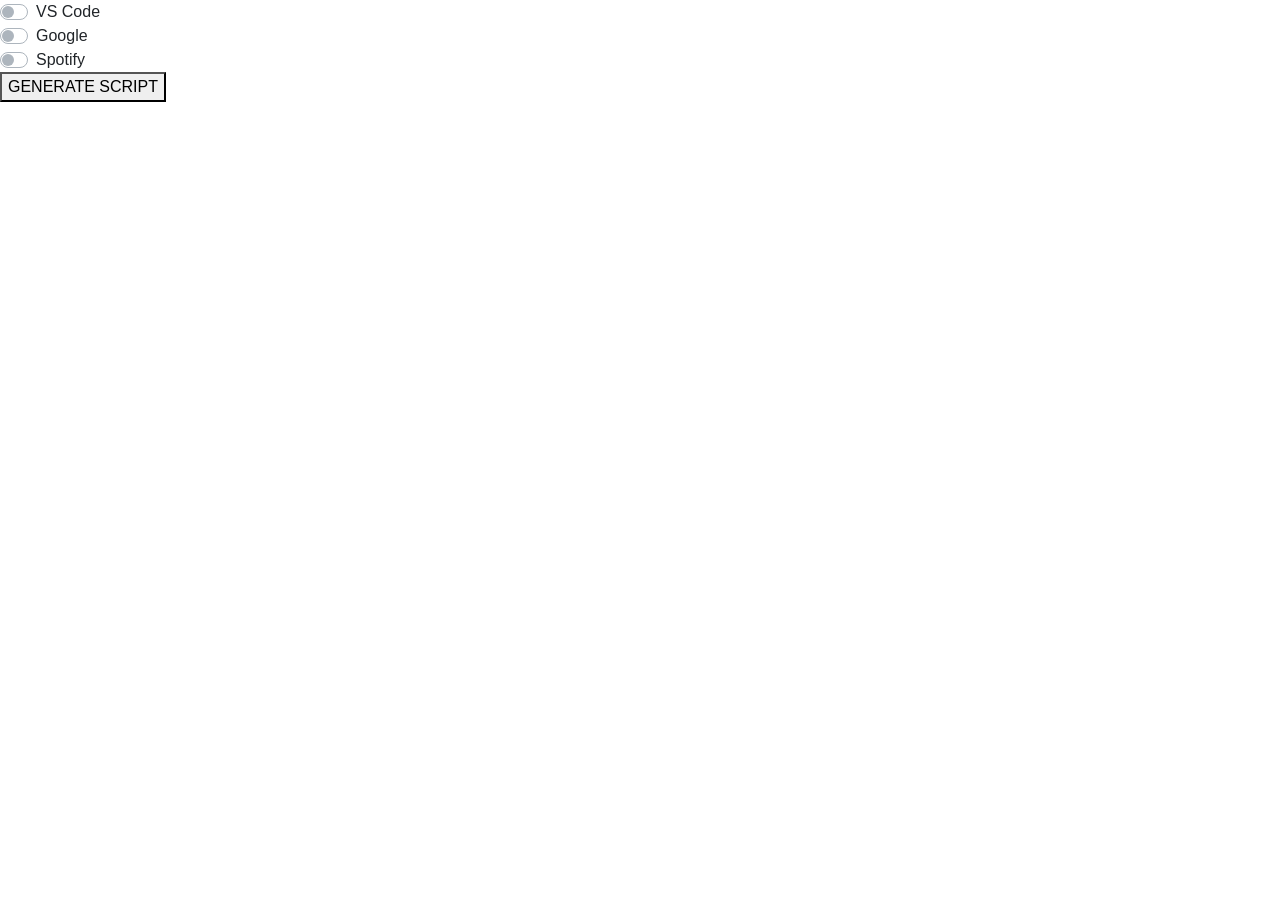
==== index.html @ 5d3c7fc2 "Add initial HTML structure and JavaScript function for script generation" ====
<!DOCTYPE html>
<html lang="en">
<head>
    <meta charset="UTF-8">
    <meta name="viewport" content="width=device-width, initial-scale=1.0">
    <link rel="stylesheet" href="https://stackpath.bootstrapcdn.com/bootstrap/4.6.2/css/bootstrap.min.css">
    <link rel="stylesheet" href="style.css">
    
    <title>Linux Setup Generator</title>
</head>
<body>

    <div class="custom-control custom-switch">
        <input type="checkbox" class="custom-control-input" id="mySwitchv" value="vscode">
        <label class="custom-control-label" for="mySwitch">VS Code</label>
    </div>

    <div class="custom-control custom-switch">
        <input type="checkbox" class="custom-control-input" id="mySwitchg" value="google">
        <label class="custom-control-label" for="mySwitch">Google</label>
    </div>

    <div class="custom-control custom-switch">
        <input type="checkbox" class="custom-control-input" id="mySwitchs" value="spotify">
        <label class="custom-control-label" for="mySwitch">Spotify</label>
    </div>

    <button type="button" onclick="generate()">GENERATE SCRIPT</button>


</body>
<script src="script.js"></script>
</html>
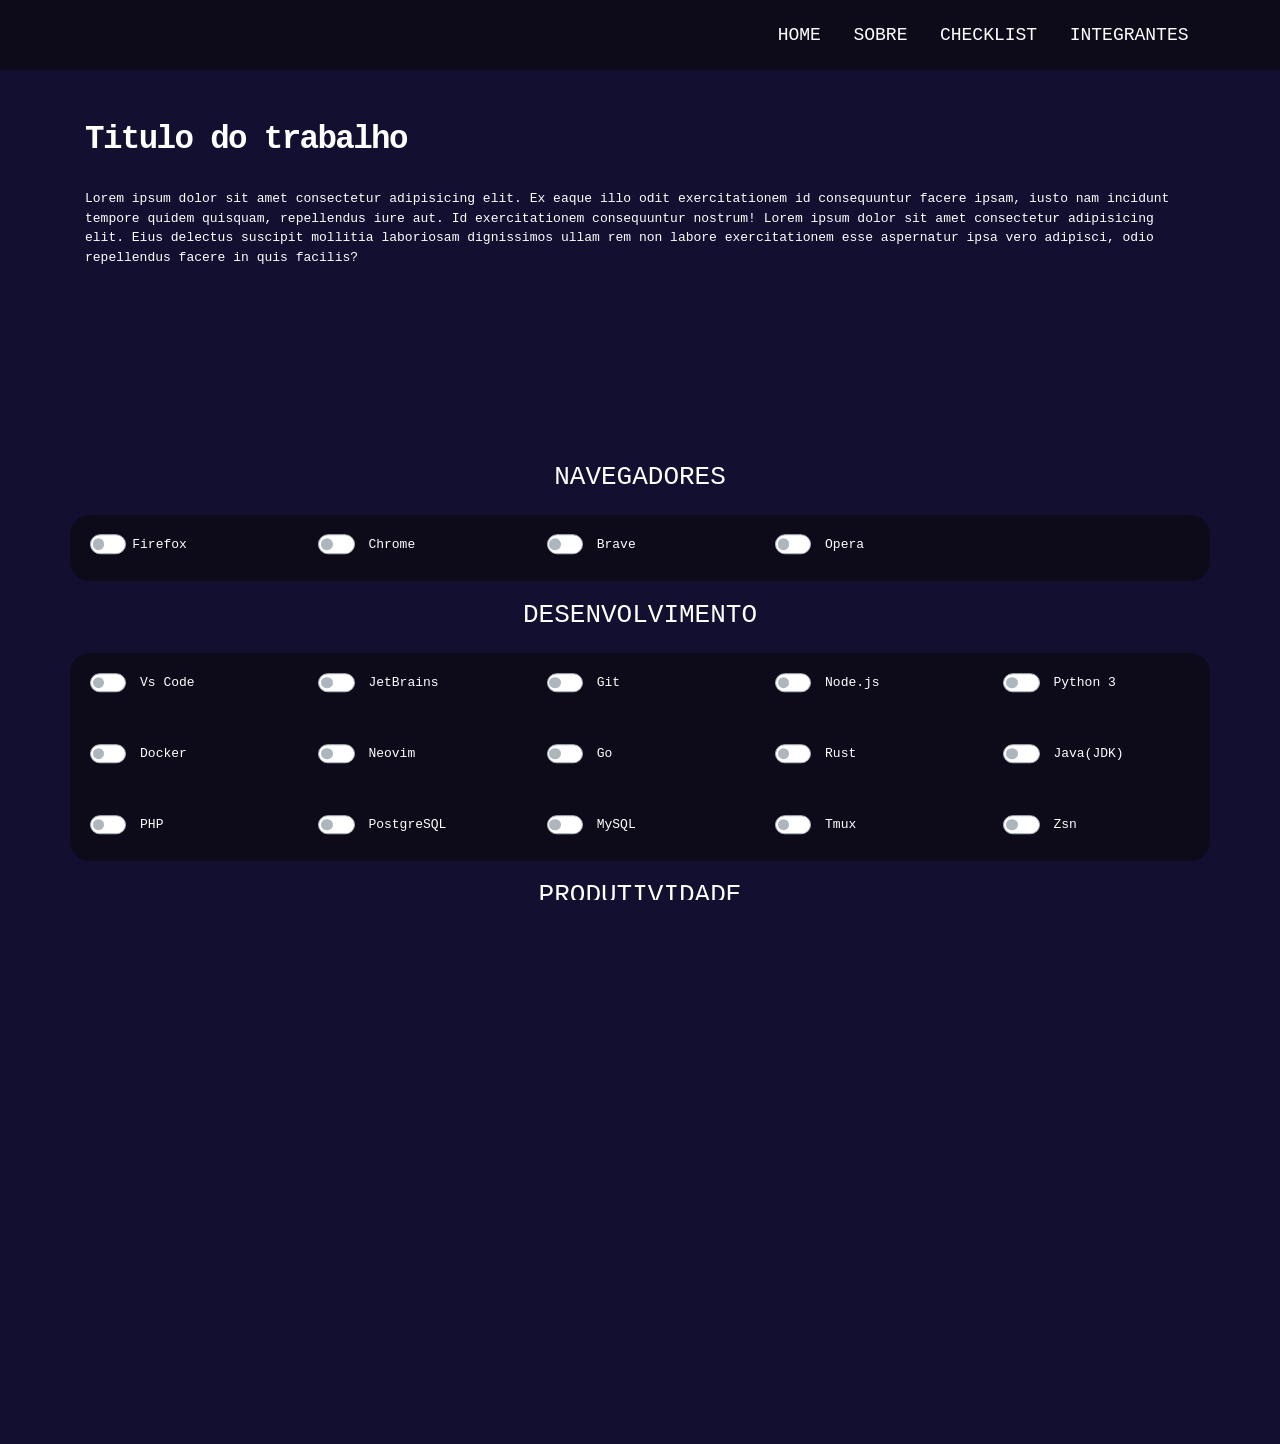
==== commit b00f8b56: "Criação das seções" ====
--- a/index.html
+++ b/index.html
@@ -1,33 +1,449 @@
 <!DOCTYPE html>
-<html lang="en">
+<html lang="pt-br">
 <head>
     <meta charset="UTF-8">
-    <meta name="viewport" content="width=device-width, initial-scale=1.0">
-    <link rel="stylesheet" href="https://stackpath.bootstrapcdn.com/bootstrap/4.6.2/css/bootstrap.min.css">
-    <link rel="stylesheet" href="style.css">
-    
-    <title>Linux Setup Generator</title>
+    <meta name="viewport" content="width=device-width, initial-scale=1, shrink-to-fit=no">
+
+    <link rel="stylesheet" href="https://cdn.jsdelivr.net/npm/bootstrap@4.6.2/dist/css/bootstrap.min.css">
+
+
+    <!--<link rel="stylesheet" href="https://cdn.jsdelivr.net/npm/bootstrap@4.1.3/dist/css/bootstrap.min.css" integrity="sha384-MCw98/SFnGE8fJT3GXwEOngsV7Zt27NXFoaoApmYm81iuXoPkFOJwJ8ERdknLPMO" crossorigin="anonymous">-->
+
+    <link rel="stylesheet" href="https://cdn.jsdelivr.net/npm/bootstrap-icons/font/bootstrap-icons.css">
+
+
+
+    <link rel="stylesheet" href="style.css" type="text/css">
+
+    <title>Linux</title>
 </head>
 <body>
-
-    <div class="custom-control custom-switch">
-        <input type="checkbox" class="custom-control-input" id="mySwitchv" value="vscode">
-        <label class="custom-control-label" for="mySwitch">VS Code</label>
-    </div>
-
-    <div class="custom-control custom-switch">
-        <input type="checkbox" class="custom-control-input" id="mySwitchg" value="google">
-        <label class="custom-control-label" for="mySwitch">Google</label>
-    </div>
-
-    <div class="custom-control custom-switch">
-        <input type="checkbox" class="custom-control-input" id="mySwitchs" value="spotify">
-        <label class="custom-control-label" for="mySwitch">Spotify</label>
-    </div>
-
-    <button type="button" onclick="generate()">GENERATE SCRIPT</button>
-
-
+    <header > <!--Inicio header-->
+        <nav class="navbar navbar-expand-md navbar-dark  fixed-top nav-custom">
+            <div class="container">
+                 <a href="index.html" class="navbar-brand">
+                    <i class="bi bi-tux" style="font-size: 2em;"></i>
+                 </a>
+                 <button class="navbar-toggler " data-toggle="collapse" data-target="#principal">
+                    <span class="navbar-toggler-icon " ></span>
+                 </button>
+                 <div class="collapse navbar-collapse" id="principal">
+                    <ul class="navbar-nav ml-auto justify-content-between" style="gap: 1.5rem;">
+                        <li class="nav-item">
+                            <a href="" class="nav-link">HOME</a>
+                        </li>
+                        <li class="nav-item">
+                            <a href="" class="nav-link">SOBRE</a>
+                        </li>
+                        <li class="nav-item">
+                            <a href="" class="nav-link">CHECKLIST</a>
+                        </li>
+                        <li class="nav-item">
+                            <a href="" class="nav-link">INTEGRANTES</a>
+                        </li>
+
+                    </ul>
+                 </div>
+            </div>
+        </nav>
+    </header> <!--Fim header-->
+
+    <section id="home" class="d-flex">
+        <div class="container " >
+            <div class="row">
+                <div class="col-md-12">
+                    <div>
+                        <h1>Titulo do trabalho</h1>
+                        <p>Lorem ipsum dolor sit amet consectetur adipisicing elit. Ex eaque illo odit exercitationem id consequuntur facere ipsam, iusto nam incidunt tempore quidem quisquam, repellendus iure aut. Id exercitationem consequuntur nostrum! Lorem ipsum dolor sit amet consectetur adipisicing elit. Eius delectus suscipit mollitia laboriosam dignissimos ullam rem non labore exercitationem esse aspernatur ipsa vero adipisci, odio repellendus facere in quis facilis?</p>
+                    </div>
+                </div>
+            </div>
+        </div>
+    </section>
+
+
+    <section id="checklist">
+        <div class="container">
+            <div class="row">
+                <div class="col-md-12 text-center">
+                    <h2>NAVEGADORES</h2>
+                </div>
+                <div class="col-md-12 d-flex flex-wrap  custom-section mb-4"> <!--browsers-->
+                    
+                    <div class="custom-control custom-switch mb-2 col-md-2">
+                        <input type="checkbox" class="custom-control-input " id="firefox">
+                        <label class="custom-control-label " for="firefox" >
+                            <span class="text-white ml-3"> Firefox </span>
+                            <img src="https://img.logo.dev/name/firefox?token=pk_ETBv29ZDQqmR3LZLxgvV_g&size=20&retina=true" class=" rounded-lg" alt="">
+                            
+
+                        </label>
+                    </div>
+                    <div class="custom-control custom-switch mb-2 col-md-2">
+                        <input type="checkbox" class="custom-control-input " id="chrome">
+                        <label class="custom-control-label " for="chrome" >
+                            <img src="https://img.logo.dev/name/google%20chrome?token=pk_ETBv29ZDQqmR3LZLxgvV_g&size=20&retina=true" class="ml-3 rounded-lg" alt="">
+                            <span class="text-white"> Chrome </span>
+
+                        </label>
+                    </div>
+                    <div class="custom-control custom-switch mb-2 col-md-2">
+                        <input type="checkbox" class="custom-control-input " id="brave">
+                        <label class="custom-control-label " for="brave" >
+                            <img src="https://img.logo.dev/name/brave?token=pk_ETBv29ZDQqmR3LZLxgvV_g&size=20&retina=true" class="ml-3 rounded-lg" alt="">
+                            <span class="text-white"> Brave </span>
+
+                        </label>
+                    </div>
+                    <div class="custom-control custom-switch mb-2 col-md-2">
+                        <input type="checkbox" class="custom-control-input " id="opera">
+                        <label class="custom-control-label " for="opera" >
+                            <img src="https://img.logo.dev/name/opera?token=pk_ETBv29ZDQqmR3LZLxgvV_g&size=20&retina=true" class="ml-3 rounded-lg" alt="">
+                            <span class="text-white"> Opera </span>
+
+                        </label>
+                    </div>
+                  
+                   
+                </div> <!--Fim browsers-->
+                <div class="col-md-12 text-center">
+                    <h2>DESENVOLVIMENTO</h2>
+                </div>
+                <div class="col-md-12 d-flex flex-wrap  custom-section mb-4"> <!--Desenvolvimento-->
+                    <div class="custom-control custom-switch mb-2 col-md-2">
+                        <input type="checkbox" class="custom-control-input " id="vscode">
+                        <label class="custom-control-label " for="vscode" >
+                            <img src="https://img.logo.dev/name/vs%20code?token=pk_ETBv29ZDQqmR3LZLxgvV_g&size=20&retina=true" class="ml-3 rounded-lg" alt="">
+                            <span class="text-white"> Vs Code </span>
+
+                        </label>
+                    </div>
+                    <div class="custom-control custom-switch mb-2 col-md-2">
+                        <input type="checkbox" class="custom-control-input " id="jetbrains">
+                        <label class="custom-control-label " for="jetbrains" >
+                            <img src="https://img.logo.dev/name/jetBrains%20toolbox?token=pk_ETBv29ZDQqmR3LZLxgvV_g&size=20&retina=true" class="ml-3 rounded-lg" alt="">
+                            <span class="text-white"> JetBrains  </span>
+
+                        </label>
+                    </div>
+                    <div class="custom-control custom-switch mb-2 col-md-2">
+                        <input type="checkbox" class="custom-control-input " id="git">
+                        <label class="custom-control-label " for="git" >
+                            <img src="https://img.logo.dev/name/git?token=pk_ETBv29ZDQqmR3LZLxgvV_g&size=20&retina=true" class="ml-3 rounded-lg" alt="">
+                            <span class="text-white"> Git </span>
+
+                        </label>
+                    </div>
+                    <div class="custom-control custom-switch mb-2 col-md-2">
+                        <input type="checkbox" class="custom-control-input " id="nodejs">
+                        <label class="custom-control-label " for="nodejs" >
+                            <img src="https://img.logo.dev/name/node%20js?token=pk_ETBv29ZDQqmR3LZLxgvV_g&size=20&retina=true" class="ml-3 rounded-lg" alt="">
+                            <span class="text-white"> Node.js </span>
+
+                        </label>
+                    </div>
+                    <div class="custom-control custom-switch mb-2 col-md-2">
+                        <input type="checkbox" class="custom-control-input " id="python">
+                        <label class="custom-control-label " for="python" >
+                            <img src="https://img.logo.dev/name/python%203?token=pk_ETBv29ZDQqmR3LZLxgvV_g&size=20&retina=true" class="ml-3 rounded-lg" alt="">
+                            <span class="text-white"> Python 3 </span>
+
+                        </label>
+                    </div>
+                    <div class="custom-control custom-switch mb-2 col-md-2">
+                        <input type="checkbox" class="custom-control-input " id="docker">
+                        <label class="custom-control-label " for="docker" >
+                            <img src="https://img.logo.dev/name/docker?token=pk_ETBv29ZDQqmR3LZLxgvV_g&size=20&retina=true" class="ml-3 rounded-lg" alt="">
+                            <span class="text-white"> Docker </span>
+
+                        </label>
+                    </div>
+                    <div class="custom-control custom-switch mb-2 col-md-2">
+                        <input type="checkbox" class="custom-control-input " id="neovim">
+                        <label class="custom-control-label " for="neovim" >
+                            <img src="https://img.logo.dev/name/neovim?token=pk_ETBv29ZDQqmR3LZLxgvV_g&size=20&retina=true" class="ml-3 rounded-lg" alt="">
+                            <span class="text-white"> Neovim </span>
+
+                        </label>
+                    </div>
+                    <div class="custom-control custom-switch mb-2 col-md-2">
+                        <input type="checkbox" class="custom-control-input " id="go">
+                        <label class="custom-control-label " for="go" >
+                            <img src="https://img.logo.dev/name/go?token=pk_ETBv29ZDQqmR3LZLxgvV_g&size=20&retina=true" class="ml-3 rounded-lg" alt="">
+                            <span class="text-white"> Go </span>
+
+                        </label>
+                    </div>
+                    <div class="custom-control custom-switch mb-2 col-md-2">
+                        <input type="checkbox" class="custom-control-input " id="rust">
+                        <label class="custom-control-label " for="rust" >
+                            <img src="https://img.logo.dev/name/rust?token=pk_ETBv29ZDQqmR3LZLxgvV_g&size=20&retina=true" class="ml-3 rounded-lg" alt="">
+                            <span class="text-white"> Rust </span>
+
+                        </label>
+                    </div>
+                    <div class="custom-control custom-switch mb-2 col-md-2">
+                        <input type="checkbox" class="custom-control-input " id="java">
+                        <label class="custom-control-label " for="java" >
+                            <img src="https://img.logo.dev/java.com?token=pk_ETBv29ZDQqmR3LZLxgvV_g&size=20&retina=true" class="ml-3 rounded-lg" alt="">
+                            <span class="text-white"> Java(JDK) </span>
+
+                        </label>
+                    </div>
+                    <div class="custom-control custom-switch mb-2 col-md-2">
+                        <input type="checkbox" class="custom-control-input " id="php">
+                        <label class="custom-control-label " for="php" >
+                            <img src="https://img.logo.dev/name/php?token=pk_ETBv29ZDQqmR3LZLxgvV_g&size=20&retina=true" class="ml-3 rounded-lg" alt="">
+                            <span class="text-white"> PHP </span>
+
+                        </label>
+                    </div>
+                    <div class="custom-control custom-switch mb-2 col-md-2">
+                        <input type="checkbox" class="custom-control-input " id="postgre">
+                        <label class="custom-control-label " for="postgre" >
+                            <img src="https://img.logo.dev/name/postgresql?token=pk_ETBv29ZDQqmR3LZLxgvV_g&size=20&retina=true" class="ml-3 rounded-lg" alt="">
+                            <span class="text-white"> PostgreSQL </span>
+
+                        </label>
+                    </div>
+                    <div class="custom-control custom-switch mb-2 col-md-2">
+                        <input type="checkbox" class="custom-control-input " id="mysql">
+                        <label class="custom-control-label " for="mysql" >
+                            <img src="https://img.logo.dev/name/mysql?token=pk_ETBv29ZDQqmR3LZLxgvV_g&size=20&retina=true" class="ml-3 rounded-lg" alt="">
+                            <span class="text-white"> MySQL </span>
+
+                        </label>
+                    </div>
+                    <div class="custom-control custom-switch mb-2 col-md-2">
+                        <input type="checkbox" class="custom-control-input " id="tmux">
+                        <label class="custom-control-label " for="tmux" >
+                            <img src="https://img.logo.dev/name/tmux?token=pk_ETBv29ZDQqmR3LZLxgvV_g&size=20&retina=true" class="ml-3 rounded-lg" alt="">
+                            <span class="text-white"> Tmux </span>
+
+                        </label>
+                    </div>
+                    <div class="custom-control custom-switch mb-2 col-md-2">
+                        <input type="checkbox" class="custom-control-input " id="zsh">
+                        <label class="custom-control-label " for="zsh" >
+                            <img src="https://img.logo.dev/name/zsh?token=pk_ETBv29ZDQqmR3LZLxgvV_g&size=20&retina=true" class="ml-3 rounded-lg" alt="">
+                            <span class="text-white"> Zsn </span>
+
+                        </label>
+                    </div>
+                    
+                </div> <!--Fim desenvolvimento-->
+                <div class="col-md-12 text-center">
+                    <h2>PRODUTIVIDADE</h2>
+                </div>
+                <div class="col-md-12 d-flex flex-wrap custom-section mb-4"> <!--Produtividade-->
+                    <div class="custom-control custom-switch mb-2 col-md-2">
+                        <input type="checkbox" class="custom-control-input " id="libre">
+                        <label class="custom-control-label " for="libre" >
+                            <img src="https://img.logo.dev/name/LibreOffice?token=pk_ETBv29ZDQqmR3LZLxgvV_g&size=20&retina=true" class="ml-3 rounded-lg" alt="">
+                            <span class="text-white"> LibreOffice </span>
+
+                        </label>
+                    </div>
+                    <div class="custom-control custom-switch mb-2 col-md-2">
+                        <input type="checkbox" class="custom-control-input " id="only">
+                        <label class="custom-control-label " for="only" >
+                            <img src="https://img.logo.dev/name/onlyOffice?token=pk_ETBv29ZDQqmR3LZLxgvV_g&size=20&retina=true" class="ml-3 rounded-lg" alt="">
+                            <span class="text-white"> OnlyOffice </span>
+
+                        </label>
+                    </div>
+                    <div class="custom-control custom-switch mb-2 col-md-2">
+                        <input type="checkbox" class="custom-control-input " id="okular">
+                        <label class="custom-control-label " for="okular" >
+                            <img src="https://img.logo.dev/name/okular?token=pk_ETBv29ZDQqmR3LZLxgvV_g&size=20&retina=true" class="ml-3 rounded-lg" alt="">
+                            <span class="text-white"> Okular </span>
+
+                        </label>
+                    </div>
+                    <div class="custom-control custom-switch mb-2 col-md-2">
+                        <input type="checkbox" class="custom-control-input " id="obsidian">
+                        <label class="custom-control-label " for="obsidian" >
+                            <img src="https://img.logo.dev/name/obsidian?token=pk_ETBv29ZDQqmR3LZLxgvV_g&size=20&retina=true" class="ml-3 rounded-lg" alt="">
+                            <span class="text-white"> Obsidian </span>
+
+                        </label>
+                    </div>
+                </div> <!--Fim produtividade-->
+                <div class="col-md-12 text-center">
+                    <h2>MULTIMÍDIA</h2>
+                </div> 
+                <div class="col-md-12 d-flex flex-wrap custom-section mb-4"> <!--multimidia-->
+                    <div class="custom-control custom-switch mb-2 col-md-2">
+                        <input type="checkbox" class="custom-control-input " id="vlc">
+                        <label class="custom-control-label " for="vlc" >
+                            <img src="https://img.logo.dev/name/vlc?token=pk_ETBv29ZDQqmR3LZLxgvV_g&size=20&retina=true" class="ml-3 rounded-lg" alt="">
+                            <span class="text-white"> VLC </span>
+
+                        </label>
+                    </div>
+                    <div class="custom-control custom-switch mb-2 col-md-2">
+                        <input type="checkbox" class="custom-control-input " id="gimp">
+                        <label class="custom-control-label " for="gimp" >
+                            <img src="https://img.logo.dev/name/gimp?token=pk_ETBv29ZDQqmR3LZLxgvV_g&size=20&retina=true" class="ml-3 rounded-lg" alt="">
+                            <span class="text-white"> GIMP </span>
+
+                        </label>
+                    </div>
+                    <div class="custom-control custom-switch mb-2 col-md-2">
+                        <input type="checkbox" class="custom-control-input " id="obsstudio">
+                        <label class="custom-control-label " for="obsstudio" >
+                            <img src="https://img.logo.dev/obsproject.com?token=pk_ETBv29ZDQqmR3LZLxgvV_g&size=20&retina=true" class="ml-3 rounded-lg" alt="">
+                            <span class="text-white"> OBS Studio </span>
+
+                        </label>
+                    </div>
+                    <div class="custom-control custom-switch mb-2 col-md-2">
+                        <input type="checkbox" class="custom-control-input " id="kdenlive">
+                        <label class="custom-control-label " for="kdenlive" >
+                            <img src="https://img.logo.dev/kdenlive.org?token=pk_ETBv29ZDQqmR3LZLxgvV_g&size=20&retina=true" class="ml-3 rounded-lg" alt="">
+                            <span class="text-white"> Kdenlive </span>
+
+                        </label>
+                    </div>
+                    <div class="custom-control custom-switch mb-2 col-md-2">
+                        <input type="checkbox" class="custom-control-input " id="audacity">
+                        <label class="custom-control-label " for="audacity" >
+                            <img src="https://img.logo.dev/audacityteam.org?token=pk_ETBv29ZDQqmR3LZLxgvV_g&size=20&retina=true" class="ml-3 rounded-lg" alt="">
+                            <span class="text-white"> Audacity </span>
+
+                        </label>
+                    </div>
+                    <div class="custom-control custom-switch mb-2 col-md-2">
+                        <input type="checkbox" class="custom-control-input " id="inkscape">
+                        <label class="custom-control-label " for="inkscape" >
+                            <img src="https://img.logo.dev/name/inkscape?token=pk_ETBv29ZDQqmR3LZLxgvV_g&size=20&retina=true" class="ml-3 rounded-lg" alt="">
+                            <span class="text-white"> Inkscape </span>
+
+                        </label>
+                    </div>
+                    <div class="custom-control custom-switch mb-2 col-md-2">
+                        <input type="checkbox" class="custom-control-input " id="blender">
+                        <label class="custom-control-label " for="blender" >
+                            <img src="https://img.logo.dev/name/blender?token=pk_ETBv29ZDQqmR3LZLxgvV_g&size=20&retina=true" class="ml-3 rounded-lg" alt="">
+                            <span class="text-white"> Blender </span>
+
+                        </label>
+                    </div>
+                    <div class="custom-control custom-switch mb-2 col-md-2">
+                        <input type="checkbox" class="custom-control-input " id="krita">
+                        <label class="custom-control-label " for="krita" >
+                            <img src="https://img.logo.dev/name/vlc?token=pk_ETBv29ZDQqmR3LZLxgvV_g&size=20&retina=true" class="ml-3 rounded-lg" alt="">
+                            <span class="text-white"> Krita </span>
+
+                        </label>
+                    </div>
+                    <div class="custom-control custom-switch mb-2 col-md-2">
+                        <input type="checkbox" class="custom-control-input " id="handbrake">
+                        <label class="custom-control-label " for="handbrake" >
+                            <img src="https://img.logo.dev/name/vlc?token=pk_ETBv29ZDQqmR3LZLxgvV_g&size=20&retina=true" class="ml-3 rounded-lg" alt="">
+                            <span class="text-white"> HandBrake </span>
+
+                        </label>
+                    </div>
+                    <div class="custom-control custom-switch mb-2 col-md-2">
+                        <input type="checkbox" class="custom-control-input " id="spotify">
+                        <label class="custom-control-label " for="spotify" >
+                            <img src="https://img.logo.dev/name/spotify?token=pk_ETBv29ZDQqmR3LZLxgvV_g&size=20&retina=true" class="ml-3 rounded-lg" alt="">
+                            <span class="text-white"> Spotify </span>
+
+                        </label>
+                    </div>
+                </div> <!--Fim multimidia--> 
+                <div class="col-md-12 text-center">
+                    <h2>SEGURANÇA</h2>
+                </div> 
+                <div class="col-md-12 d-flex flex-wrap custom-section mb-4"> <!--Segurança-->
+                    <div class="custom-control custom-switch mb-2 col-md-2">
+                        <input type="checkbox" class="custom-control-input " id="clamav">
+                        <label class="custom-control-label " for="clamav" >
+                            <img src="https://img.logo.dev/clamav.net?token=pk_ETBv29ZDQqmR3LZLxgvV_g&size=20&retina=true" class="ml-3 rounded-lg" alt="">
+                            <span class="text-white"> ClamAV </span>
+
+                        </label>
+                    </div>
+                    <div class="custom-control custom-switch mb-2 col-md-2"> <!--coloquei a logo da ubunto pois foi a unica referencia de logo que achei -->
+                        <input type="checkbox" class="custom-control-input " id="ufw">
+                        <label class="custom-control-label " for="ufw" >
+                            <img src="https://img.logo.dev/name/ubuntu?token=pk_ETBv29ZDQqmR3LZLxgvV_g&size=20&retina=true" class="ml-3 rounded-lg" alt="">
+                            <span class="text-white"> UFW </span>
+
+                        </label>
+                    </div> 
+                    <div class="custom-control custom-switch mb-2 col-md-2">
+                        <input type="checkbox" class="custom-control-input " id="wireshark">
+                        <label class="custom-control-label " for="wireshark" >
+                            <img src="https://img.logo.dev/wireshark.org?token=pk_ETBv29ZDQqmR3LZLxgvV_g&size=20&retina=true" class="ml-3 rounded-lg" alt="">
+                            <span class="text-white"> Wireshark </span>
+
+                        </label>
+                    </div>
+                </div> <!--Fim segurança-->
+                <div class="col-md-12 text-center">
+                    <h2>COMUNICAÇÃO</h2>
+                </div> 
+                <div class="col-md-12 d-flex flex-wrap custom-section mb-4"> <!--comunicação-->
+                     <div class="custom-control custom-switch mb-2 col-md-2">
+                        <input type="checkbox" class="custom-control-input " id="discord">
+                        <label class="custom-control-label " for="discord" >
+                            <img src="https://img.logo.dev/name/discord?token=pk_ETBv29ZDQqmR3LZLxgvV_g&size=20&retina=true" class="ml-3 rounded-lg" alt="">
+                            <span class="text-white"> Discord </span>
+
+                        </label>
+                    </div>
+                     <div class="custom-control custom-switch mb-2 col-md-2">
+                        <input type="checkbox" class="custom-control-input " id="telegram">
+                        <label class="custom-control-label " for="telegram" >
+                            <img src="https://img.logo.dev/name/telegram?token=pk_ETBv29ZDQqmR3LZLxgvV_g&size=20&retina=true" class="ml-3 rounded-lg" alt="">
+                            <span class="text-white"> Telegram </span>
+
+                        </label>
+                    </div>
+                     <div class="custom-control custom-switch mb-2 col-md-2">
+                        <input type="checkbox" class="custom-control-input " id="zoom">
+                        <label class="custom-control-label " for="zoom" >
+                            <img src="https://img.logo.dev/zoom.us?token=pk_ETBv29ZDQqmR3LZLxgvV_g&size=20&retina=true" class="ml-3 rounded-lg" alt="">
+                            <span class="text-white"> Zoom </span>
+
+                        </label>
+                    </div>
+                     <div class="custom-control custom-switch mb-2 col-md-2">
+                        <input type="checkbox" class="custom-control-input " id="thunderbird">
+                        <label class="custom-control-label " for="thunderbird" >
+                            <img src="https://img.logo.dev/thunderbird.net?token=pk_ETBv29ZDQqmR3LZLxgvV_g&size=20&retina=true" class="ml-3 rounded-lg" alt="">
+                            <span class="text-white"> ThunderBird </span>
+
+                        </label>
+                    </div>
+                     <div class="custom-control custom-switch mb-2 col-md-2">
+                        <input type="checkbox" class="custom-control-input " id="signal">
+                        <label class="custom-control-label " for="signal" >
+                            <img src="https://img.logo.dev/name/signal?token=pk_ETBv29ZDQqmR3LZLxgvV_g&size=20&retina=true" class="ml-3 rounded-lg" alt="">
+                            <span class="text-white"> Signal </span>
+
+                        </label>
+                    </div>
+                </div> <!--Fim comunicação-->
+            </div>
+        </div>
+    </section>
+
+
+
+
+
+
+
+    <script src="https://code.jquery.com/jquery-3.5.1.min.js"></script>
+    <script src="https://cdn.jsdelivr.net/npm/bootstrap@4.6.2/dist/js/bootstrap.bundle.min.js"></script>
+     <!-- Optional JavaScript -->
+    <!-- jQuery first, then Popper.js, then Bootstrap JS 
+    <script src="https://code.jquery.com/jquery-3.3.1.slim.min.js" integrity="sha384-q8i/X+965DzO0rT7abK41JStQIAqVgRVzpbzo5smXKp4YfRvH+8abtTE1Pi6jizo" crossorigin="anonymous"></script>
+    <script src="https://cdn.jsdelivr.net/npm/popper.js@1.14.3/dist/umd/popper.min.js" integrity="sha384-ZMP7rVo3mIykV+2+9J3UJ46jBk0WLaUAdn689aCwoqbBJiSnjAK/l8WvCWPIPm49" crossorigin="anonymous"></script>
+    <script src="https://cdn.jsdelivr.net/npm/bootstrap@4.1.3/dist/js/bootstrap.min.js" integrity="sha384-ChfqqxuZUCnJSK3+MXmPNIyE6ZbWh2IMqE241rYiqJxyMiZ6OW/JmZQ5stwEULTy" crossorigin="anonymous"></script>-->
 </body>
-<script src="script.js"></script>
 </html>
--- a/style.css
+++ b/style.css
@@ -0,0 +1,76 @@
+*{
+    padding: 0;
+    margin: 0;
+}
+html,body{
+    height: 100%;
+    background: #120F30;
+    overflow-x: hidden;
+    font-family: monospace;
+    padding-top: 60px;
+}
+#home{
+    height: 40%;
+}
+nav.nav-custom{
+    background: #0D0B1A;
+    padding: 15px 0;
+    font-size: 18px;
+    
+}
+.navbar-dark .navbar-nav .nav-link{
+    color: white;
+}
+.navbar-dark .navbar-nav .nav-link:hover{
+    color: #a78bfa;
+}
+.navbar-dark .navbar-toggler-icon {
+    color: rgba(255, 255, 255, .5);
+    border-color: white;
+}
+h1{
+    font-weight: 900;
+    letter-spacing: -0.05em;
+    margin-bottom: 30px ;
+    color: white;
+}
+h2{
+    color: white;
+    padding-bottom: 15px;
+}
+#home p{
+    color: white;
+}
+
+#checklist{
+    margin-top: 30px;
+}
+
+.custom-control-label::before {
+  width: 2.8rem !important;
+  height: 1.5rem !important;
+  border-radius: 1.5rem !important;
+  top: 50% !important;
+  transform: translateY(-50%) !important;
+}
+
+.custom-control-label::after {
+  width: 0.9rem !important;
+  height: 0.9rem !important;
+  top: 50% !important;
+  transform: translateY(-50%) !important;
+  left: -2.05rem !important;
+}
+
+.custom-control-input:checked ~ .custom-control-label::after {
+  top: 50% !important;
+  transform: translateY(-50%) translateX(1.3rem) !important;
+}
+
+.custom-section{
+    background: #0D0B1A ;
+    padding: 20px;
+    border-radius: 20px;
+    gap: 45px
+}
+
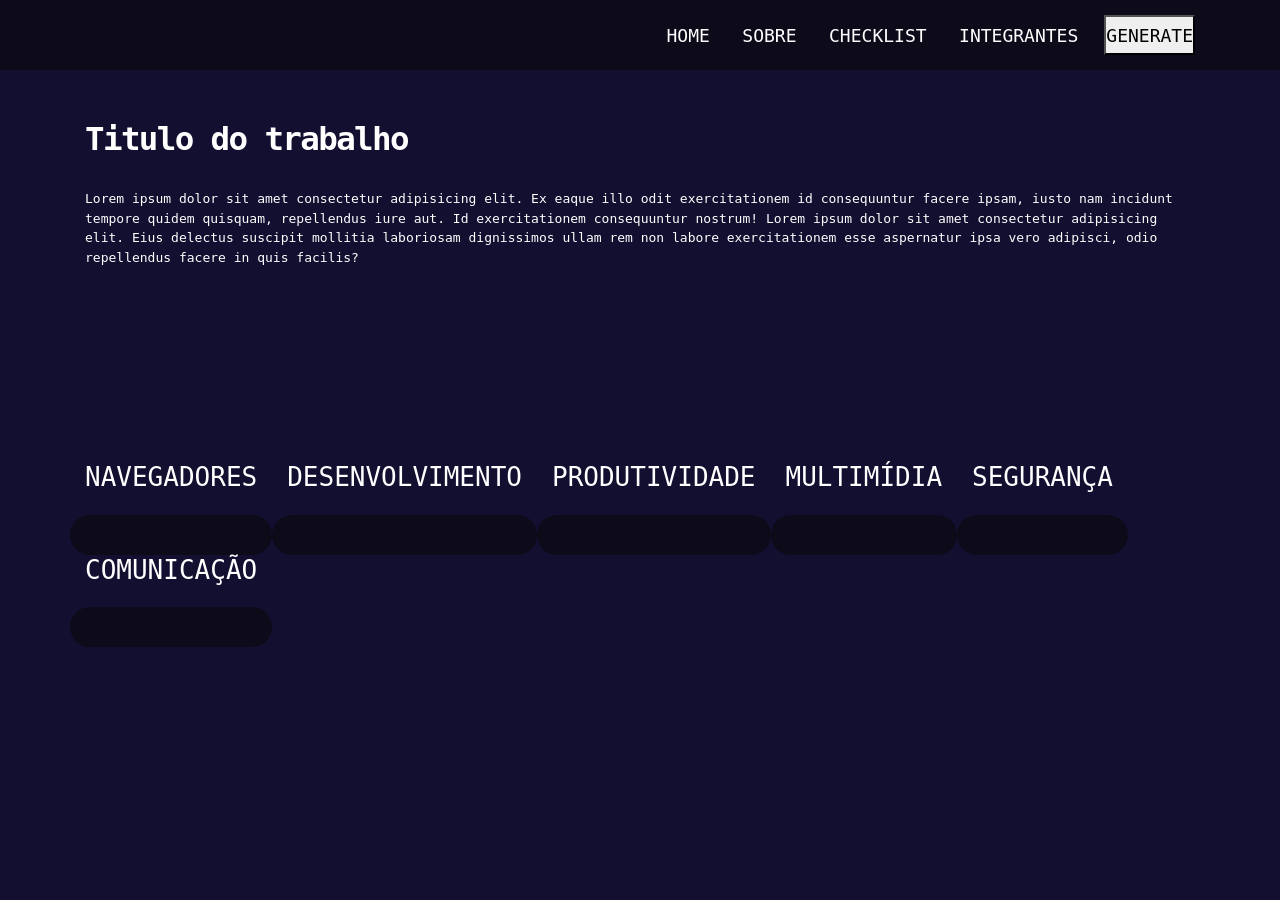
==== commit 6705cb53: "Refactor HTML structure" ====
--- a/index.html
+++ b/index.html
@@ -41,6 +41,7 @@
                         <li class="nav-item">
                             <a href="" class="nav-link">INTEGRANTES</a>
                         </li>
+                        <button type="button" onclick="generate()">GENERATE</button>
 
                     </ul>
                  </div>
@@ -65,369 +66,56 @@
     <section id="checklist">
         <div class="container">
             <div class="row">
-                <div class="col-md-12 text-center">
-                    <h2>NAVEGADORES</h2>
-                </div>
-                <div class="col-md-12 d-flex flex-wrap  custom-section mb-4"> <!--browsers-->
+                <section id="browsers">
+                    <div class="col-md-12 text-center">
+                        <h2>NAVEGADORES</h2>
+                    </div>
+                    <div class="col-md-12 d-flex flex-wrap  custom-section" id="browsers-section"> <!--browsers-->
                     
-                    <div class="custom-control custom-switch mb-2 col-md-2">
-                        <input type="checkbox" class="custom-control-input " id="firefox">
-                        <label class="custom-control-label " for="firefox" >
-                            <span class="text-white ml-3"> Firefox </span>
-                            <img src="https://img.logo.dev/name/firefox?token=pk_ETBv29ZDQqmR3LZLxgvV_g&size=20&retina=true" class=" rounded-lg" alt="">
-                            
-
-                        </label>
+                    </div> <!--Fim browsers-->
+                </section>
+            
+                <section id="development">
+                    <div class="col-md-12 text-center">
+                        <h2>DESENVOLVIMENTO</h2>
                     </div>
-                    <div class="custom-control custom-switch mb-2 col-md-2">
-                        <input type="checkbox" class="custom-control-input " id="chrome">
-                        <label class="custom-control-label " for="chrome" >
-                            <img src="https://img.logo.dev/name/google%20chrome?token=pk_ETBv29ZDQqmR3LZLxgvV_g&size=20&retina=true" class="ml-3 rounded-lg" alt="">
-                            <span class="text-white"> Chrome </span>
-
-                        </label>
+                    <div class="col-md-12 d-flex flex-wrap  custom-section " id="dev-section"> <!--Desenvolvimento-->
+                        
+                        
+                    </div> <!--Fim desenvolvimento-->
+                </section>
+                <section id="productivity">
+                    <div class="col-md-12 text-center">
+                        <h2>PRODUTIVIDADE</h2>
                     </div>
-                    <div class="custom-control custom-switch mb-2 col-md-2">
-                        <input type="checkbox" class="custom-control-input " id="brave">
-                        <label class="custom-control-label " for="brave" >
-                            <img src="https://img.logo.dev/name/brave?token=pk_ETBv29ZDQqmR3LZLxgvV_g&size=20&retina=true" class="ml-3 rounded-lg" alt="">
-                            <span class="text-white"> Brave </span>
-
-                        </label>
-                    </div>
-                    <div class="custom-control custom-switch mb-2 col-md-2">
-                        <input type="checkbox" class="custom-control-input " id="opera">
-                        <label class="custom-control-label " for="opera" >
-                            <img src="https://img.logo.dev/name/opera?token=pk_ETBv29ZDQqmR3LZLxgvV_g&size=20&retina=true" class="ml-3 rounded-lg" alt="">
-                            <span class="text-white"> Opera </span>
-
-                        </label>
-                    </div>
-                  
-                   
-                </div> <!--Fim browsers-->
-                <div class="col-md-12 text-center">
-                    <h2>DESENVOLVIMENTO</h2>
-                </div>
-                <div class="col-md-12 d-flex flex-wrap  custom-section mb-4"> <!--Desenvolvimento-->
-                    <div class="custom-control custom-switch mb-2 col-md-2">
-                        <input type="checkbox" class="custom-control-input " id="vscode">
-                        <label class="custom-control-label " for="vscode" >
-                            <img src="https://img.logo.dev/name/vs%20code?token=pk_ETBv29ZDQqmR3LZLxgvV_g&size=20&retina=true" class="ml-3 rounded-lg" alt="">
-                            <span class="text-white"> Vs Code </span>
-
-                        </label>
-                    </div>
-                    <div class="custom-control custom-switch mb-2 col-md-2">
-                        <input type="checkbox" class="custom-control-input " id="jetbrains">
-                        <label class="custom-control-label " for="jetbrains" >
-                            <img src="https://img.logo.dev/name/jetBrains%20toolbox?token=pk_ETBv29ZDQqmR3LZLxgvV_g&size=20&retina=true" class="ml-3 rounded-lg" alt="">
-                            <span class="text-white"> JetBrains  </span>
-
-                        </label>
-                    </div>
-                    <div class="custom-control custom-switch mb-2 col-md-2">
-                        <input type="checkbox" class="custom-control-input " id="git">
-                        <label class="custom-control-label " for="git" >
-                            <img src="https://img.logo.dev/name/git?token=pk_ETBv29ZDQqmR3LZLxgvV_g&size=20&retina=true" class="ml-3 rounded-lg" alt="">
-                            <span class="text-white"> Git </span>
-
-                        </label>
-                    </div>
-                    <div class="custom-control custom-switch mb-2 col-md-2">
-                        <input type="checkbox" class="custom-control-input " id="nodejs">
-                        <label class="custom-control-label " for="nodejs" >
-                            <img src="https://img.logo.dev/name/node%20js?token=pk_ETBv29ZDQqmR3LZLxgvV_g&size=20&retina=true" class="ml-3 rounded-lg" alt="">
-                            <span class="text-white"> Node.js </span>
-
-                        </label>
-                    </div>
-                    <div class="custom-control custom-switch mb-2 col-md-2">
-                        <input type="checkbox" class="custom-control-input " id="python">
-                        <label class="custom-control-label " for="python" >
-                            <img src="https://img.logo.dev/name/python%203?token=pk_ETBv29ZDQqmR3LZLxgvV_g&size=20&retina=true" class="ml-3 rounded-lg" alt="">
-                            <span class="text-white"> Python 3 </span>
-
-                        </label>
-                    </div>
-                    <div class="custom-control custom-switch mb-2 col-md-2">
-                        <input type="checkbox" class="custom-control-input " id="docker">
-                        <label class="custom-control-label " for="docker" >
-                            <img src="https://img.logo.dev/name/docker?token=pk_ETBv29ZDQqmR3LZLxgvV_g&size=20&retina=true" class="ml-3 rounded-lg" alt="">
-                            <span class="text-white"> Docker </span>
-
-                        </label>
-                    </div>
-                    <div class="custom-control custom-switch mb-2 col-md-2">
-                        <input type="checkbox" class="custom-control-input " id="neovim">
-                        <label class="custom-control-label " for="neovim" >
-                            <img src="https://img.logo.dev/name/neovim?token=pk_ETBv29ZDQqmR3LZLxgvV_g&size=20&retina=true" class="ml-3 rounded-lg" alt="">
-                            <span class="text-white"> Neovim </span>
-
-                        </label>
-                    </div>
-                    <div class="custom-control custom-switch mb-2 col-md-2">
-                        <input type="checkbox" class="custom-control-input " id="go">
-                        <label class="custom-control-label " for="go" >
-                            <img src="https://img.logo.dev/name/go?token=pk_ETBv29ZDQqmR3LZLxgvV_g&size=20&retina=true" class="ml-3 rounded-lg" alt="">
-                            <span class="text-white"> Go </span>
-
-                        </label>
-                    </div>
-                    <div class="custom-control custom-switch mb-2 col-md-2">
-                        <input type="checkbox" class="custom-control-input " id="rust">
-                        <label class="custom-control-label " for="rust" >
-                            <img src="https://img.logo.dev/name/rust?token=pk_ETBv29ZDQqmR3LZLxgvV_g&size=20&retina=true" class="ml-3 rounded-lg" alt="">
-                            <span class="text-white"> Rust </span>
-
-                        </label>
-                    </div>
-                    <div class="custom-control custom-switch mb-2 col-md-2">
-                        <input type="checkbox" class="custom-control-input " id="java">
-                        <label class="custom-control-label " for="java" >
-                            <img src="https://img.logo.dev/java.com?token=pk_ETBv29ZDQqmR3LZLxgvV_g&size=20&retina=true" class="ml-3 rounded-lg" alt="">
-                            <span class="text-white"> Java(JDK) </span>
-
-                        </label>
-                    </div>
-                    <div class="custom-control custom-switch mb-2 col-md-2">
-                        <input type="checkbox" class="custom-control-input " id="php">
-                        <label class="custom-control-label " for="php" >
-                            <img src="https://img.logo.dev/name/php?token=pk_ETBv29ZDQqmR3LZLxgvV_g&size=20&retina=true" class="ml-3 rounded-lg" alt="">
-                            <span class="text-white"> PHP </span>
-
-                        </label>
-                    </div>
-                    <div class="custom-control custom-switch mb-2 col-md-2">
-                        <input type="checkbox" class="custom-control-input " id="postgre">
-                        <label class="custom-control-label " for="postgre" >
-                            <img src="https://img.logo.dev/name/postgresql?token=pk_ETBv29ZDQqmR3LZLxgvV_g&size=20&retina=true" class="ml-3 rounded-lg" alt="">
-                            <span class="text-white"> PostgreSQL </span>
-
-                        </label>
-                    </div>
-                    <div class="custom-control custom-switch mb-2 col-md-2">
-                        <input type="checkbox" class="custom-control-input " id="mysql">
-                        <label class="custom-control-label " for="mysql" >
-                            <img src="https://img.logo.dev/name/mysql?token=pk_ETBv29ZDQqmR3LZLxgvV_g&size=20&retina=true" class="ml-3 rounded-lg" alt="">
-                            <span class="text-white"> MySQL </span>
-
-                        </label>
-                    </div>
-                    <div class="custom-control custom-switch mb-2 col-md-2">
-                        <input type="checkbox" class="custom-control-input " id="tmux">
-                        <label class="custom-control-label " for="tmux" >
-                            <img src="https://img.logo.dev/name/tmux?token=pk_ETBv29ZDQqmR3LZLxgvV_g&size=20&retina=true" class="ml-3 rounded-lg" alt="">
-                            <span class="text-white"> Tmux </span>
-
-                        </label>
-                    </div>
-                    <div class="custom-control custom-switch mb-2 col-md-2">
-                        <input type="checkbox" class="custom-control-input " id="zsh">
-                        <label class="custom-control-label " for="zsh" >
-                            <img src="https://img.logo.dev/name/zsh?token=pk_ETBv29ZDQqmR3LZLxgvV_g&size=20&retina=true" class="ml-3 rounded-lg" alt="">
-                            <span class="text-white"> Zsn </span>
-
-                        </label>
-                    </div>
-                    
-                </div> <!--Fim desenvolvimento-->
-                <div class="col-md-12 text-center">
-                    <h2>PRODUTIVIDADE</h2>
-                </div>
-                <div class="col-md-12 d-flex flex-wrap custom-section mb-4"> <!--Produtividade-->
-                    <div class="custom-control custom-switch mb-2 col-md-2">
-                        <input type="checkbox" class="custom-control-input " id="libre">
-                        <label class="custom-control-label " for="libre" >
-                            <img src="https://img.logo.dev/name/LibreOffice?token=pk_ETBv29ZDQqmR3LZLxgvV_g&size=20&retina=true" class="ml-3 rounded-lg" alt="">
-                            <span class="text-white"> LibreOffice </span>
-
-                        </label>
-                    </div>
-                    <div class="custom-control custom-switch mb-2 col-md-2">
-                        <input type="checkbox" class="custom-control-input " id="only">
-                        <label class="custom-control-label " for="only" >
-                            <img src="https://img.logo.dev/name/onlyOffice?token=pk_ETBv29ZDQqmR3LZLxgvV_g&size=20&retina=true" class="ml-3 rounded-lg" alt="">
-                            <span class="text-white"> OnlyOffice </span>
-
-                        </label>
-                    </div>
-                    <div class="custom-control custom-switch mb-2 col-md-2">
-                        <input type="checkbox" class="custom-control-input " id="okular">
-                        <label class="custom-control-label " for="okular" >
-                            <img src="https://img.logo.dev/name/okular?token=pk_ETBv29ZDQqmR3LZLxgvV_g&size=20&retina=true" class="ml-3 rounded-lg" alt="">
-                            <span class="text-white"> Okular </span>
-
-                        </label>
-                    </div>
-                    <div class="custom-control custom-switch mb-2 col-md-2">
-                        <input type="checkbox" class="custom-control-input " id="obsidian">
-                        <label class="custom-control-label " for="obsidian" >
-                            <img src="https://img.logo.dev/name/obsidian?token=pk_ETBv29ZDQqmR3LZLxgvV_g&size=20&retina=true" class="ml-3 rounded-lg" alt="">
-                            <span class="text-white"> Obsidian </span>
-
-                        </label>
-                    </div>
-                </div> <!--Fim produtividade-->
-                <div class="col-md-12 text-center">
-                    <h2>MULTIMÍDIA</h2>
-                </div> 
-                <div class="col-md-12 d-flex flex-wrap custom-section mb-4"> <!--multimidia-->
-                    <div class="custom-control custom-switch mb-2 col-md-2">
-                        <input type="checkbox" class="custom-control-input " id="vlc">
-                        <label class="custom-control-label " for="vlc" >
-                            <img src="https://img.logo.dev/name/vlc?token=pk_ETBv29ZDQqmR3LZLxgvV_g&size=20&retina=true" class="ml-3 rounded-lg" alt="">
-                            <span class="text-white"> VLC </span>
-
-                        </label>
-                    </div>
-                    <div class="custom-control custom-switch mb-2 col-md-2">
-                        <input type="checkbox" class="custom-control-input " id="gimp">
-                        <label class="custom-control-label " for="gimp" >
-                            <img src="https://img.logo.dev/name/gimp?token=pk_ETBv29ZDQqmR3LZLxgvV_g&size=20&retina=true" class="ml-3 rounded-lg" alt="">
-                            <span class="text-white"> GIMP </span>
-
-                        </label>
-                    </div>
-                    <div class="custom-control custom-switch mb-2 col-md-2">
-                        <input type="checkbox" class="custom-control-input " id="obsstudio">
-                        <label class="custom-control-label " for="obsstudio" >
-                            <img src="https://img.logo.dev/obsproject.com?token=pk_ETBv29ZDQqmR3LZLxgvV_g&size=20&retina=true" class="ml-3 rounded-lg" alt="">
-                            <span class="text-white"> OBS Studio </span>
-
-                        </label>
-                    </div>
-                    <div class="custom-control custom-switch mb-2 col-md-2">
-                        <input type="checkbox" class="custom-control-input " id="kdenlive">
-                        <label class="custom-control-label " for="kdenlive" >
-                            <img src="https://img.logo.dev/kdenlive.org?token=pk_ETBv29ZDQqmR3LZLxgvV_g&size=20&retina=true" class="ml-3 rounded-lg" alt="">
-                            <span class="text-white"> Kdenlive </span>
-
-                        </label>
-                    </div>
-                    <div class="custom-control custom-switch mb-2 col-md-2">
-                        <input type="checkbox" class="custom-control-input " id="audacity">
-                        <label class="custom-control-label " for="audacity" >
-                            <img src="https://img.logo.dev/audacityteam.org?token=pk_ETBv29ZDQqmR3LZLxgvV_g&size=20&retina=true" class="ml-3 rounded-lg" alt="">
-                            <span class="text-white"> Audacity </span>
-
-                        </label>
-                    </div>
-                    <div class="custom-control custom-switch mb-2 col-md-2">
-                        <input type="checkbox" class="custom-control-input " id="inkscape">
-                        <label class="custom-control-label " for="inkscape" >
-                            <img src="https://img.logo.dev/name/inkscape?token=pk_ETBv29ZDQqmR3LZLxgvV_g&size=20&retina=true" class="ml-3 rounded-lg" alt="">
-                            <span class="text-white"> Inkscape </span>
-
-                        </label>
-                    </div>
-                    <div class="custom-control custom-switch mb-2 col-md-2">
-                        <input type="checkbox" class="custom-control-input " id="blender">
-                        <label class="custom-control-label " for="blender" >
-                            <img src="https://img.logo.dev/name/blender?token=pk_ETBv29ZDQqmR3LZLxgvV_g&size=20&retina=true" class="ml-3 rounded-lg" alt="">
-                            <span class="text-white"> Blender </span>
-
-                        </label>
-                    </div>
-                    <div class="custom-control custom-switch mb-2 col-md-2">
-                        <input type="checkbox" class="custom-control-input " id="krita">
-                        <label class="custom-control-label " for="krita" >
-                            <img src="https://img.logo.dev/name/vlc?token=pk_ETBv29ZDQqmR3LZLxgvV_g&size=20&retina=true" class="ml-3 rounded-lg" alt="">
-                            <span class="text-white"> Krita </span>
-
-                        </label>
-                    </div>
-                    <div class="custom-control custom-switch mb-2 col-md-2">
-                        <input type="checkbox" class="custom-control-input " id="handbrake">
-                        <label class="custom-control-label " for="handbrake" >
-                            <img src="https://img.logo.dev/name/vlc?token=pk_ETBv29ZDQqmR3LZLxgvV_g&size=20&retina=true" class="ml-3 rounded-lg" alt="">
-                            <span class="text-white"> HandBrake </span>
-
-                        </label>
-                    </div>
-                    <div class="custom-control custom-switch mb-2 col-md-2">
-                        <input type="checkbox" class="custom-control-input " id="spotify">
-                        <label class="custom-control-label " for="spotify" >
-                            <img src="https://img.logo.dev/name/spotify?token=pk_ETBv29ZDQqmR3LZLxgvV_g&size=20&retina=true" class="ml-3 rounded-lg" alt="">
-                            <span class="text-white"> Spotify </span>
-
-                        </label>
-                    </div>
-                </div> <!--Fim multimidia--> 
-                <div class="col-md-12 text-center">
-                    <h2>SEGURANÇA</h2>
-                </div> 
-                <div class="col-md-12 d-flex flex-wrap custom-section mb-4"> <!--Segurança-->
-                    <div class="custom-control custom-switch mb-2 col-md-2">
-                        <input type="checkbox" class="custom-control-input " id="clamav">
-                        <label class="custom-control-label " for="clamav" >
-                            <img src="https://img.logo.dev/clamav.net?token=pk_ETBv29ZDQqmR3LZLxgvV_g&size=20&retina=true" class="ml-3 rounded-lg" alt="">
-                            <span class="text-white"> ClamAV </span>
-
-                        </label>
-                    </div>
-                    <div class="custom-control custom-switch mb-2 col-md-2"> <!--coloquei a logo da ubunto pois foi a unica referencia de logo que achei -->
-                        <input type="checkbox" class="custom-control-input " id="ufw">
-                        <label class="custom-control-label " for="ufw" >
-                            <img src="https://img.logo.dev/name/ubuntu?token=pk_ETBv29ZDQqmR3LZLxgvV_g&size=20&retina=true" class="ml-3 rounded-lg" alt="">
-                            <span class="text-white"> UFW </span>
-
-                        </label>
+                    <div class="col-md-12 d-flex flex-wrap custom-section" id="productivity-section"> <!--Produtividade-->
+                        
+                    </div> <!--Fim produtividade-->
+                </section>
+                <section id="multimedia">
+                    <div class="col-md-12 text-center">
+                        <h2>MULTIMÍDIA</h2>
                     </div> 
-                    <div class="custom-control custom-switch mb-2 col-md-2">
-                        <input type="checkbox" class="custom-control-input " id="wireshark">
-                        <label class="custom-control-label " for="wireshark" >
-                            <img src="https://img.logo.dev/wireshark.org?token=pk_ETBv29ZDQqmR3LZLxgvV_g&size=20&retina=true" class="ml-3 rounded-lg" alt="">
-                            <span class="text-white"> Wireshark </span>
-
-                        </label>
-                    </div>
-                </div> <!--Fim segurança-->
-                <div class="col-md-12 text-center">
-                    <h2>COMUNICAÇÃO</h2>
-                </div> 
-                <div class="col-md-12 d-flex flex-wrap custom-section mb-4"> <!--comunicação-->
-                     <div class="custom-control custom-switch mb-2 col-md-2">
-                        <input type="checkbox" class="custom-control-input " id="discord">
-                        <label class="custom-control-label " for="discord" >
-                            <img src="https://img.logo.dev/name/discord?token=pk_ETBv29ZDQqmR3LZLxgvV_g&size=20&retina=true" class="ml-3 rounded-lg" alt="">
-                            <span class="text-white"> Discord </span>
-
-                        </label>
-                    </div>
-                     <div class="custom-control custom-switch mb-2 col-md-2">
-                        <input type="checkbox" class="custom-control-input " id="telegram">
-                        <label class="custom-control-label " for="telegram" >
-                            <img src="https://img.logo.dev/name/telegram?token=pk_ETBv29ZDQqmR3LZLxgvV_g&size=20&retina=true" class="ml-3 rounded-lg" alt="">
-                            <span class="text-white"> Telegram </span>
-
-                        </label>
-                    </div>
-                     <div class="custom-control custom-switch mb-2 col-md-2">
-                        <input type="checkbox" class="custom-control-input " id="zoom">
-                        <label class="custom-control-label " for="zoom" >
-                            <img src="https://img.logo.dev/zoom.us?token=pk_ETBv29ZDQqmR3LZLxgvV_g&size=20&retina=true" class="ml-3 rounded-lg" alt="">
-                            <span class="text-white"> Zoom </span>
-
-                        </label>
-                    </div>
-                     <div class="custom-control custom-switch mb-2 col-md-2">
-                        <input type="checkbox" class="custom-control-input " id="thunderbird">
-                        <label class="custom-control-label " for="thunderbird" >
-                            <img src="https://img.logo.dev/thunderbird.net?token=pk_ETBv29ZDQqmR3LZLxgvV_g&size=20&retina=true" class="ml-3 rounded-lg" alt="">
-                            <span class="text-white"> ThunderBird </span>
-
-                        </label>
-                    </div>
-                     <div class="custom-control custom-switch mb-2 col-md-2">
-                        <input type="checkbox" class="custom-control-input " id="signal">
-                        <label class="custom-control-label " for="signal" >
-                            <img src="https://img.logo.dev/name/signal?token=pk_ETBv29ZDQqmR3LZLxgvV_g&size=20&retina=true" class="ml-3 rounded-lg" alt="">
-                            <span class="text-white"> Signal </span>
-
-                        </label>
-                    </div>
-                </div> <!--Fim comunicação-->
+                    <div class="col-md-12 d-flex flex-wrap custom-section" id="multimedia-section"> <!--multimidia-->
+                        
+                    </div> <!--Fim multimidia--> 
+                </section>
+                <section id="security">
+                    <div class="col-md-12 text-center">
+                        <h2>SEGURANÇA</h2>
+                    </div> 
+                    <div class="col-md-12 d-flex flex-wrap custom-section" id="security-section"> <!--Segurança-->
+                        
+                    </div> <!--Fim segurança-->
+                </section>
+                <section id="communication">
+                    <div class="col-md-12 text-center">
+                        <h2>COMUNICAÇÃO</h2>
+                    </div> 
+                    <div class="col-md-12 d-flex flex-wrap custom-section mb-4" id="communication-section"> <!--comunicação-->
+                        
+                    </div> <!--Fim comunicação-->
+                </section>
             </div>
         </div>
     </section>
@@ -440,10 +128,11 @@
 
     <script src="https://code.jquery.com/jquery-3.5.1.min.js"></script>
     <script src="https://cdn.jsdelivr.net/npm/bootstrap@4.6.2/dist/js/bootstrap.bundle.min.js"></script>
+    <script src="script.js"></script>
      <!-- Optional JavaScript -->
     <!-- jQuery first, then Popper.js, then Bootstrap JS 
     <script src="https://code.jquery.com/jquery-3.3.1.slim.min.js" integrity="sha384-q8i/X+965DzO0rT7abK41JStQIAqVgRVzpbzo5smXKp4YfRvH+8abtTE1Pi6jizo" crossorigin="anonymous"></script>
     <script src="https://cdn.jsdelivr.net/npm/popper.js@1.14.3/dist/umd/popper.min.js" integrity="sha384-ZMP7rVo3mIykV+2+9J3UJ46jBk0WLaUAdn689aCwoqbBJiSnjAK/l8WvCWPIPm49" crossorigin="anonymous"></script>
     <script src="https://cdn.jsdelivr.net/npm/bootstrap@4.1.3/dist/js/bootstrap.min.js" integrity="sha384-ChfqqxuZUCnJSK3+MXmPNIyE6ZbWh2IMqE241rYiqJxyMiZ6OW/JmZQ5stwEULTy" crossorigin="anonymous"></script>-->
 </body>
-</html>+</html>
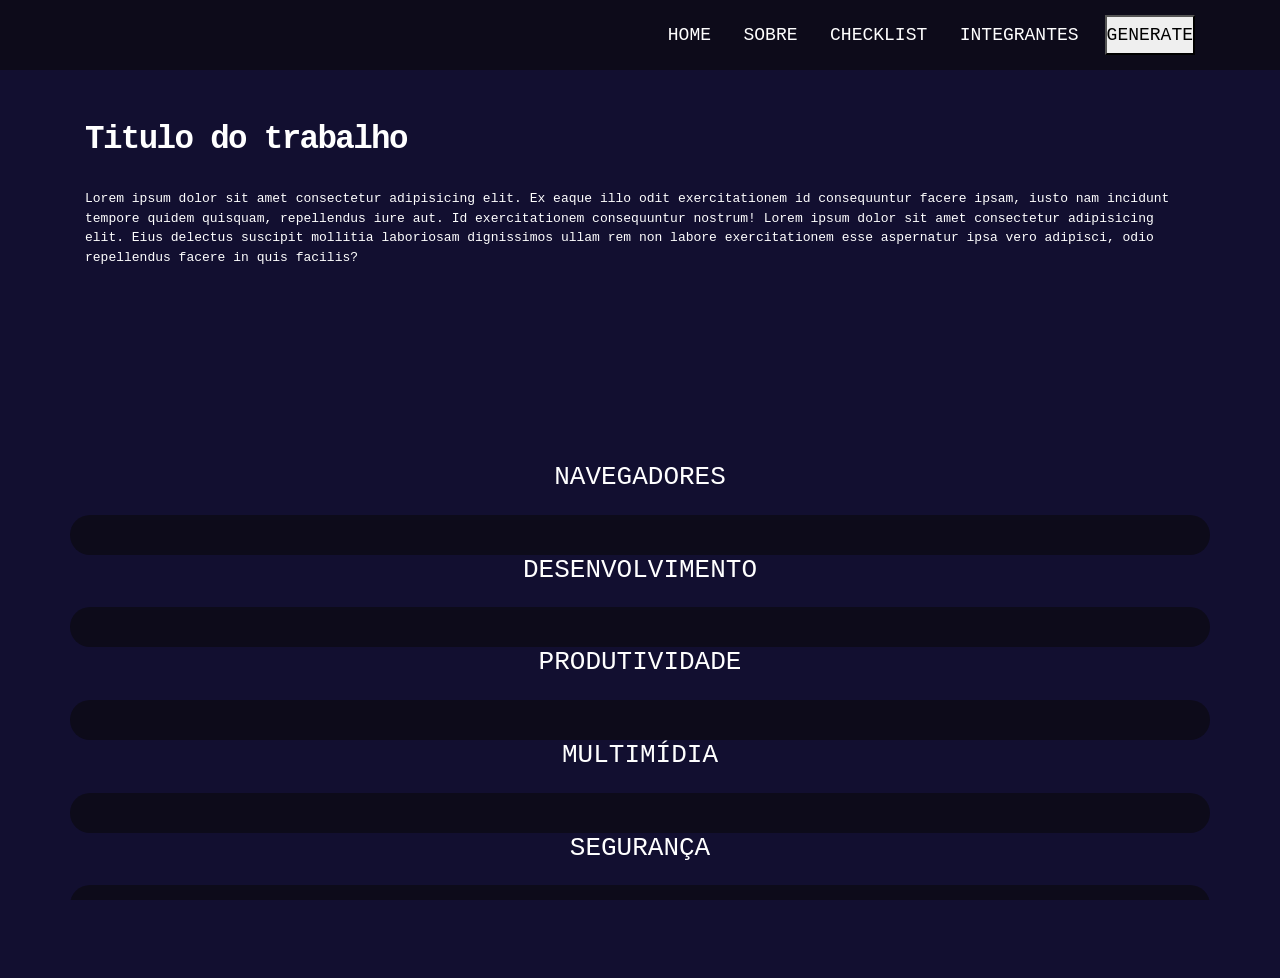
==== commit 20f892c3: "Remove unused sections from index.html" ====
--- a/index.html
+++ b/index.html
@@ -66,16 +66,14 @@
     <section id="checklist">
         <div class="container">
             <div class="row">
-                <section id="browsers">
                     <div class="col-md-12 text-center">
                         <h2>NAVEGADORES</h2>
                     </div>
                     <div class="col-md-12 d-flex flex-wrap  custom-section" id="browsers-section"> <!--browsers-->
                     
                     </div> <!--Fim browsers-->
-                </section>
+                
             
-                <section id="development">
                     <div class="col-md-12 text-center">
                         <h2>DESENVOLVIMENTO</h2>
                     </div>
@@ -83,39 +81,35 @@
                         
                         
                     </div> <!--Fim desenvolvimento-->
-                </section>
-                <section id="productivity">
+               
                     <div class="col-md-12 text-center">
                         <h2>PRODUTIVIDADE</h2>
                     </div>
                     <div class="col-md-12 d-flex flex-wrap custom-section" id="productivity-section"> <!--Produtividade-->
                         
                     </div> <!--Fim produtividade-->
-                </section>
-                <section id="multimedia">
+             
                     <div class="col-md-12 text-center">
                         <h2>MULTIMÍDIA</h2>
                     </div> 
                     <div class="col-md-12 d-flex flex-wrap custom-section" id="multimedia-section"> <!--multimidia-->
                         
                     </div> <!--Fim multimidia--> 
-                </section>
-                <section id="security">
+                
                     <div class="col-md-12 text-center">
                         <h2>SEGURANÇA</h2>
                     </div> 
                     <div class="col-md-12 d-flex flex-wrap custom-section" id="security-section"> <!--Segurança-->
                         
                     </div> <!--Fim segurança-->
-                </section>
-                <section id="communication">
+                
                     <div class="col-md-12 text-center">
                         <h2>COMUNICAÇÃO</h2>
                     </div> 
                     <div class="col-md-12 d-flex flex-wrap custom-section mb-4" id="communication-section"> <!--comunicação-->
                         
                     </div> <!--Fim comunicação-->
-                </section>
+                
             </div>
         </div>
     </section>
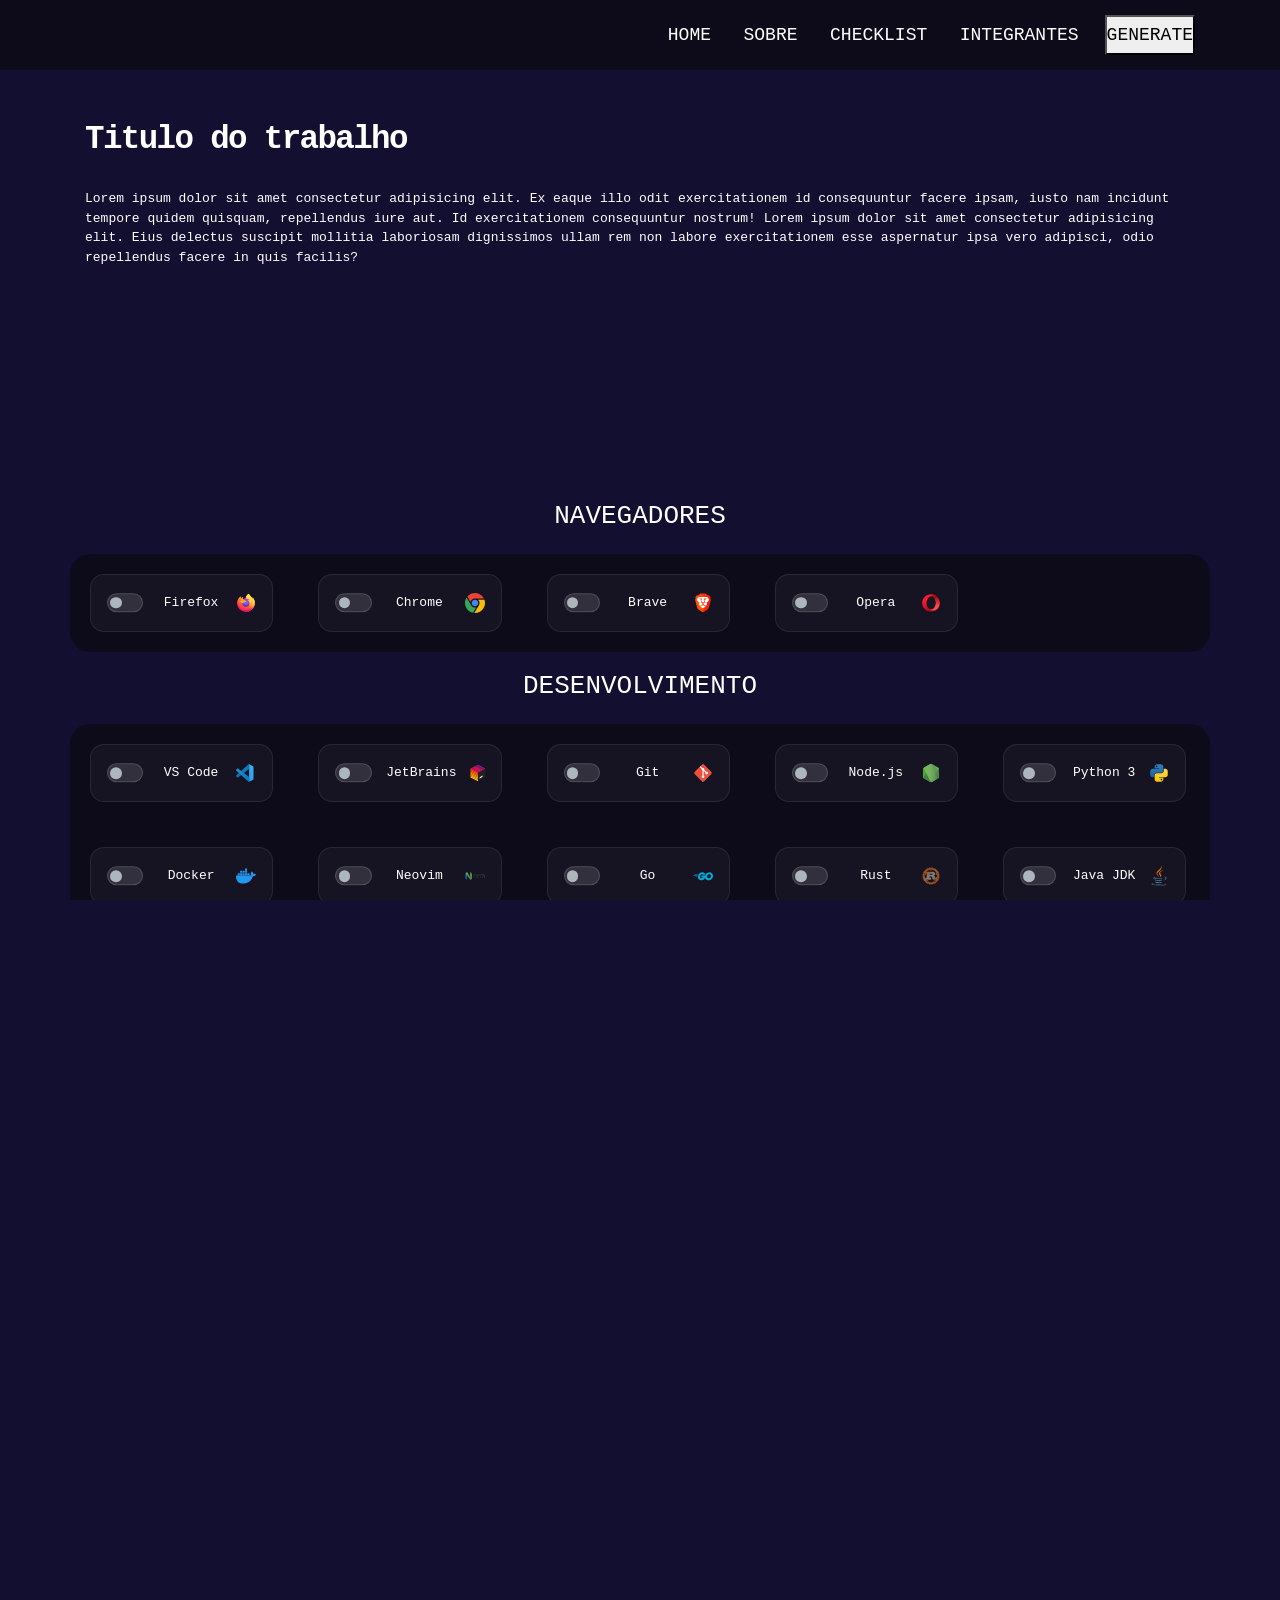
==== commit 2470d465: "Added sections ( utilities, gaming, system)" ====
--- a/index.html
+++ b/index.html
@@ -69,7 +69,7 @@
                     <div class="col-md-12 text-center">
                         <h2>NAVEGADORES</h2>
                     </div>
-                    <div class="col-md-12 d-flex flex-wrap  custom-section" id="browsers-section"> <!--browsers-->
+                    <div class="col-md-12 d-flex flex-wrap mb-4 custom-section" id="browsers-section"> <!--browsers-->
                     
                     </div> <!--Fim browsers-->
                 
@@ -77,7 +77,7 @@
                     <div class="col-md-12 text-center">
                         <h2>DESENVOLVIMENTO</h2>
                     </div>
-                    <div class="col-md-12 d-flex flex-wrap  custom-section " id="dev-section"> <!--Desenvolvimento-->
+                    <div class="col-md-12 d-flex flex-wrap mb-4 custom-section " id="dev-section"> <!--Desenvolvimento-->
                         
                         
                     </div> <!--Fim desenvolvimento-->
@@ -85,30 +85,51 @@
                     <div class="col-md-12 text-center">
                         <h2>PRODUTIVIDADE</h2>
                     </div>
-                    <div class="col-md-12 d-flex flex-wrap custom-section" id="productivity-section"> <!--Produtividade-->
+                    <div class="col-md-12 d-flex flex-wrap mb-4 custom-section" id="productivity-section"> <!--Produtividade-->
                         
                     </div> <!--Fim produtividade-->
              
                     <div class="col-md-12 text-center">
                         <h2>MULTIMÍDIA</h2>
                     </div> 
-                    <div class="col-md-12 d-flex flex-wrap custom-section" id="multimedia-section"> <!--multimidia-->
+                    <div class="col-md-12 d-flex flex-wrap mb-4 custom-section" id="multimedia-section"> <!--multimidia-->
                         
                     </div> <!--Fim multimidia--> 
                 
                     <div class="col-md-12 text-center">
                         <h2>SEGURANÇA</h2>
                     </div> 
-                    <div class="col-md-12 d-flex flex-wrap custom-section" id="security-section"> <!--Segurança-->
+                    <div class="col-md-12 d-flex flex-wrap mb-4 custom-section" id="security-section"> <!--Segurança-->
                         
                     </div> <!--Fim segurança-->
                 
                     <div class="col-md-12 text-center">
                         <h2>COMUNICAÇÃO</h2>
                     </div> 
-                    <div class="col-md-12 d-flex flex-wrap custom-section mb-4" id="communication-section"> <!--comunicação-->
+                    <div class="col-md-12 d-flex flex-wrap mb-4 custom-section mb-4" id="communication-section"> <!--comunicação-->
                         
                     </div> <!--Fim comunicação-->
+
+                    <div class="col-md-12 text-center">
+                        <h2>UTILITÁRIOS</h2>
+                    </div> 
+                    <div class="col-md-12 d-flex flex-wrap mb-4 custom-section mb-4" id="utilities-section"> <!--utilitarios-->
+                        
+                    </div> <!--Fim utilitarios-->
+
+                    <div class="col-md-12 text-center">
+                        <h2>GAMING</h2>
+                    </div> 
+                    <div class="col-md-12 d-flex flex-wrap mb-4 custom-section mb-4" id="gaming-section"> <!--gaming-->
+                        
+                    </div> <!--Fim gaming-->
+
+                    <div class="col-md-12 text-center">
+                        <h2>SISTEMA</h2>
+                    </div> 
+                    <div class="col-md-12 d-flex flex-wrap mb-4 custom-section mb-4" id="system-section"> <!--sistema-->
+                        
+                    </div> <!--Fim sistema-->
                 
             </div>
         </div>
--- a/style.css
+++ b/style.css
@@ -46,6 +46,7 @@
     margin-top: 30px;
 }
 
+
 .custom-control-label::before {
   width: 2.8rem !important;
   height: 1.5rem !important;
@@ -71,6 +72,107 @@
     background: #0D0B1A ;
     padding: 20px;
     border-radius: 20px;
-    gap: 45px
+    gap: 45px;
+    width: 100%;
 }
 
+#checklist {
+    padding: 3rem 0;
+}
+
+.app-card {
+    background: rgba(255, 255, 255, 0.04);
+    border: 1px solid rgba(255, 255, 255, 0.08);
+    border-radius: 14px;
+    padding: 12px 16px;
+    display: flex;
+    flex-direction: row;
+    align-items: center;
+    justify-content: space-between;
+    gap: 12px;
+    cursor: pointer;
+    transition: background 0.2s ease, border-color 0.2s ease, transform 0.15s ease;
+    width: wrap-content;
+    /* largura fixa/consistente em toda a grade */
+    flex: 0 0 16.66%;
+    max-width: 16.66%;
+    min-width: 160px;
+    overflow: visible;
+}
+
+@media (max-width: 992px) {
+    .app-card {
+        flex: 0 0 33.33%;
+        max-width: 33.33%;
+    }
+}
+
+@media (max-width: 768px) {
+    .app-card {
+        flex: 0 0 50%;
+        max-width: 50%;
+    }
+}
+
+@media (max-width: 576px) {
+    .app-card {
+        flex: 0 0 100%;
+        max-width: 100%;
+    }
+}
+
+.app-card:hover {
+    background: rgba(255, 255, 255, 0.07);
+    border-color: rgba(255, 255, 255, 0.14);
+    transform: translateY(-2px);
+}
+
+.app-card img {
+    width: 32px;
+    height: 32px;
+    object-fit: contain;
+    flex-shrink: 0;
+}
+
+.app-card .custom-control-label {
+    color: rgba(255, 255, 255, 0.85);
+    font-size: 13px;
+    font-weight: 500;
+}
+
+.app-card .custom-control-label::before {
+    background-color: rgba(255, 255, 255, 0.12);
+    border-color: rgba(255, 255, 255, 0.15);
+}
+
+/* Fix alinhamento vertical do switch dentro do app-card */
+.app-card .custom-control {
+    display: flex;
+    align-items: center;
+    padding-left: 0;
+    min-height: unset;
+}
+
+.app-card .custom-control-label {
+    display: flex;
+    align-items: center;
+    padding-left: 3rem;
+    line-height: 1;
+    margin-bottom: 0;
+}
+
+.app-card .custom-control-label::before {
+    top: 50% !important;
+    transform: translateY(-50%) !important;
+    left: 0 !important;
+}
+
+.app-card .custom-control-label::after {
+    top: 50% !important;
+    transform: translateY(-50%) !important;
+    left: 0.25rem !important;
+}
+
+.app-card .custom-control-input:checked ~ .custom-control-label::after {
+    transform: translateY(-50%) translateX(1.3rem) !important;
+}
